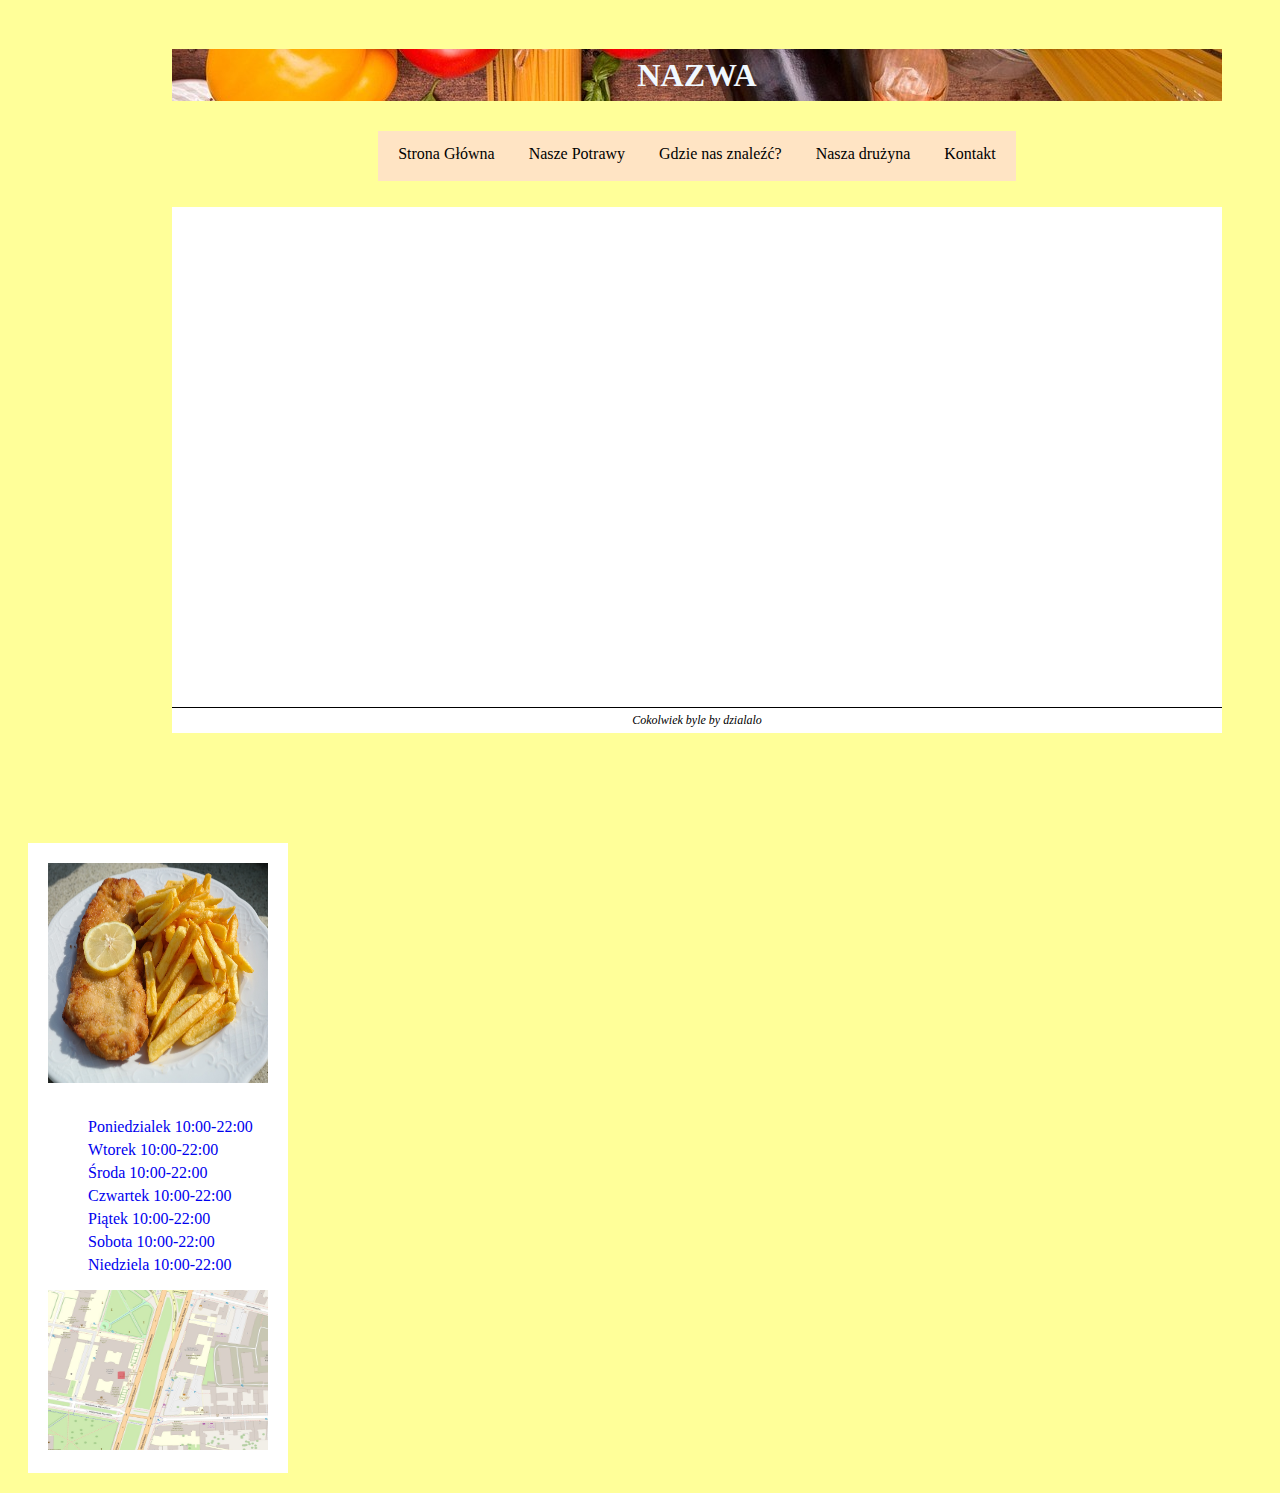
==== HTML/index.html @ a38d6999 "Organizacja" ====
<!DOCTYPE html>
<html lang="en">
<head>
    <meta charset="UTF-8">
    <title>Restauracja</title>
    <link rel="stylesheet" href="../CSS/stylemain.css">
</head>
<body> 
    <div id="box">
        <header>
            <a href="index.html">
                <h1>NAZWA</h1>
            </a>
        </header>
        <nav>
            <ul class="menu">
                <li><a href="index.html">Strona Główna</a></li>
                <li>
                    <a class="nad" href="menu.html">Nasze Potrawy</a>
                    <ul class="podlista">
                        <li><a href="alergeny.html">Alergeny</a></li>
                    </ul>
                </li>
                <li><a href="lokalizacja.html">Gdzie nas znaleźć?</a></li>
                <li><a href="zaloga.html">Nasza drużyna</a></li>
                <li><a href="kontakt.html">Kontakt</a></li>
            </ul>   
        </nav>
        <main>

        </main>
        <footer>
            Cokolwiek byle by dzialalo
        </footer>
    </div>
    <div id="godz">
        <a href="menu.html">
            <div id="photo1">
                <img src="../Obrazy/schnipo-1837703_1280.jpg" width="220" height="220">
            </div>
        </a>
        <a href="lokalizacja.html">
            <ul>
                <li>Poniedzialek 10:00-22:00</li>
                <li>Wtorek 10:00-22:00</li>
                <li>Środa 10:00-22:00</li>
                <li>Czwartek 10:00-22:00</li>
                <li>Piątek 10:00-22:00</li>
                <li>Sobota 10:00-22:00</li>
                <li>Niedziela 10:00-22:00</li>
            </ul>
        </a>
        <div id="photo1">
            <a href="lokalizacja.html">
                <img src="../Obrazy/minimap.jpg" width="220" height="160">
            </a>
        </div>
    </div>
</body>
</html>
---- CSS/stylemain.css ----
/* STYLE STRONY */

body{
    background-color: #ff9;
}
#box{    
    position: relative;
    float: right;
    margin: 20px 50px 20px 50px;
}
header{
    width: 100%;
    line-height: 200%;
    margin-bottom: 30px;
    background: url(../Obrazy/mediterranean-cuisine-2378758_1280.jpg) no-repeat right;
}
h1{
    text-align: center;
    font-family: Georgia;
    padding: 10px;
    opacity: 0,7;
    text-shadow: 1px, 1px, 2px #000;
    color: aliceblue;
}
header a{
    text-decoration: none;
}
main{
    background-color: white;
    width: 1050px;
    height: 500px;
    padding: 1px, 20px, 20px, 20px;

}
footer{
    border-top: 0.5px inset darkslategrey;
    background-color: white;
    font-family: Georgia;
    font-size: 75%;
    font-style: italic;
    text-align: center;
    padding: 5px;
}

#godz{
    background-color: white;
    position: relative;
    width: 220px;
    height: 590px;
    margin-bottom: 20px;
    margin-left: 20px;
    margin-top: 90px;
    float: left;
    padding: 20px;
}
#godz a{
    text-decoration: none;
}
ul{
    list-style-type: none;
    padding-top: 10px;
}
ul li{
    padding-top: 5px;
    font-size: 100%;
    text-align: justify;
}

/* STYLE MENU */
nav
{
    padding: 0;
    display: flex;
    justify-content: center;
    position: relative;
    margin-bottom: 26px;
}

nav ul
{
    list-style-type: none;
    background-color: bisque;
    margin: 0;
    padding: 0 10px 0 0;
    position: relative;
    height: 50px;
    display: inline-block;
    
}

.menu li
{
    display: inline-block;
    background-color: bisque;
    margin: 0;
    padding: 0;
    margin-right: 10px;
    height: 100%;
}



nav a
{
    text-decoration: none;
    color: black;
    width: 100%;
    height: 100%;
    display: block;
    text-align: center;
    line-height: 46px;
    padding: 0 10px 0 10px;
    margin: 0;
    transition: background-color 0.15s;
}

nav .menu
{
    list-style-type: none;
}

.podlista
{
    position: absolute;
    top: 100%;
    background-color: bisque;
    width: 130px;
    display: none;
    padding: 0;
}

.podlista li 
{
  width: 100%;
  height: 100%;
  width: 100%;  
}


.podlista a
{
    width: 100%;
    padding: 0;
}

.menu a:hover
{
    background-color: rgb(200, 127, 39);
    color: #fff;
}

.menu li:hover .podlista
{
    display: block;
}
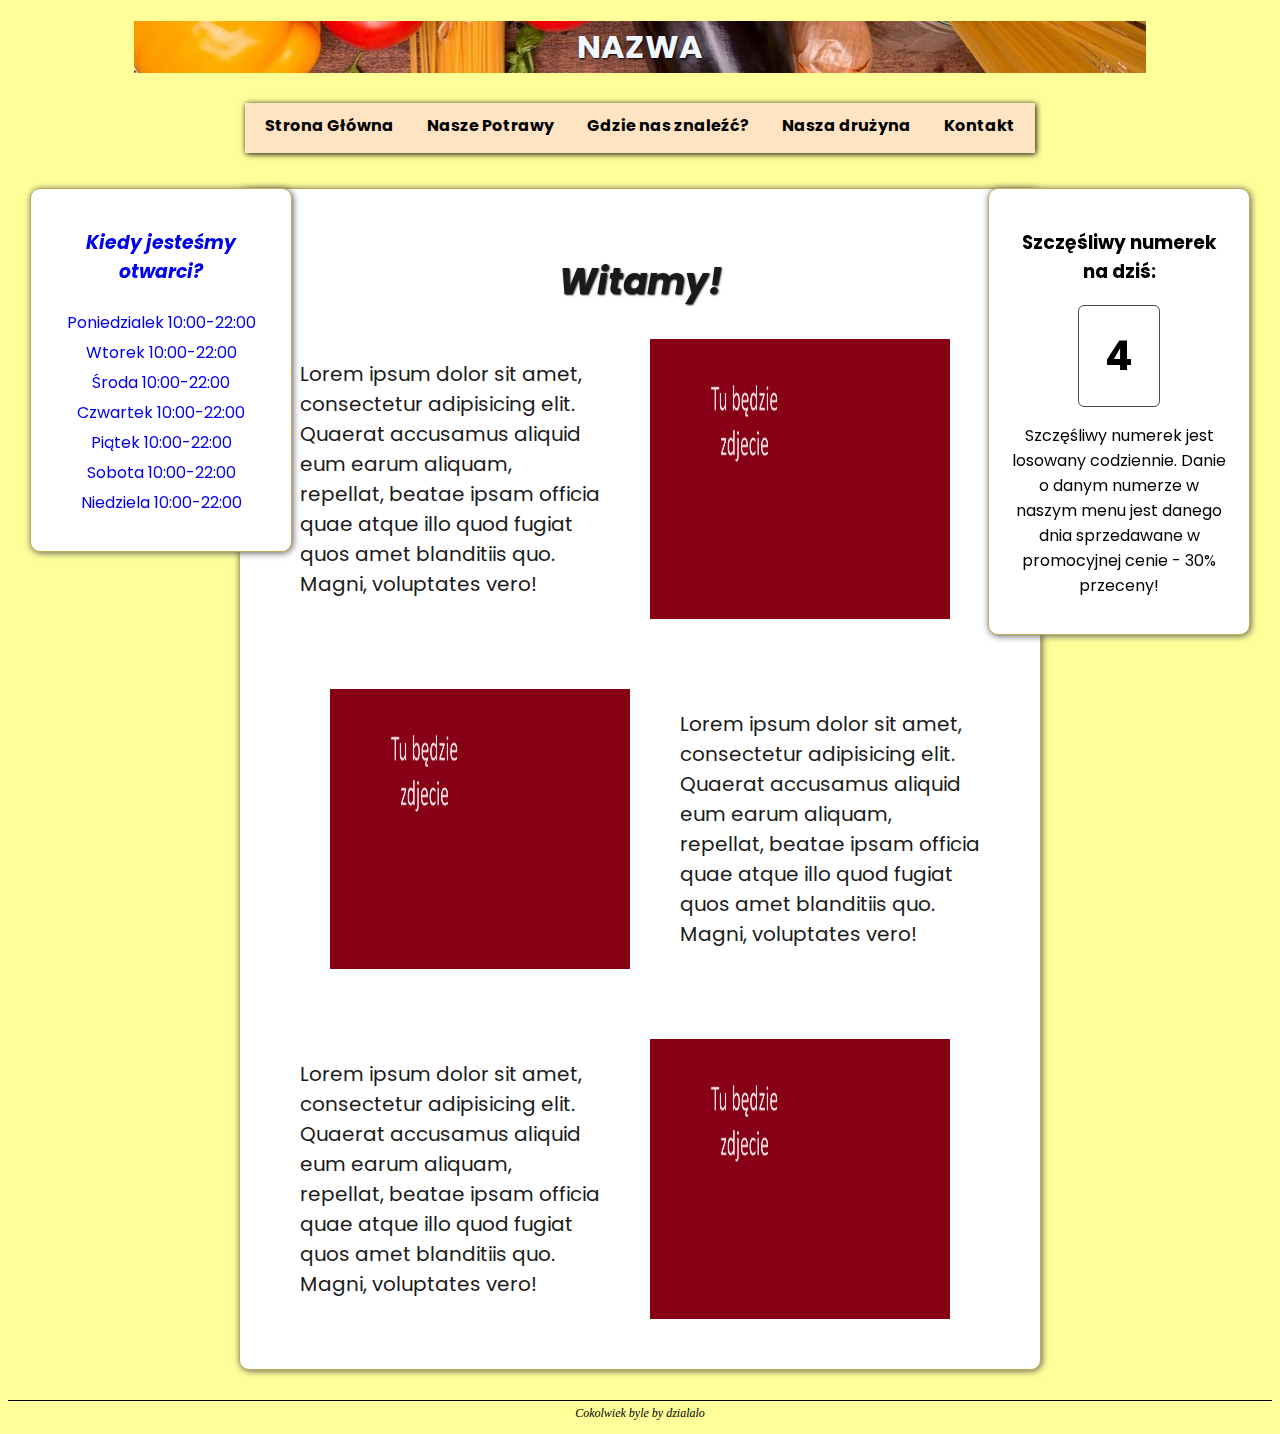
==== commit fcec6363: "Aktualizacja 17.01" ====
--- a/HTML/index.html
+++ b/HTML/index.html
@@ -1,17 +1,25 @@
 <!DOCTYPE html>
-<html lang="en">
+<html lang="pl">
 <head>
     <meta charset="UTF-8">
     <title>Restauracja</title>
-    <link rel="stylesheet" href="../CSS/stylemain.css">
+    <link rel="stylesheet" type="text/css" href="../CSS/stylemain.css">
+    <link rel="stylesheet" type="text/css" href="../CSS/stylemenu.css">
+    
+    <link rel="preconnect" href="https://fonts.googleapis.com">
+    <link rel="preconnect" href="https://fonts.gstatic.com" crossorigin>
+    <link href="https://fonts.googleapis.com/css2?family=Poppins:ital,wght@0,400;0,500;0,600;0,800;1,600;1,800&display=swap" rel="stylesheet">
+    
 </head>
+
 <body> 
-    <div id="box">
+    
         <header>
             <a href="index.html">
                 <h1>NAZWA</h1>
             </a>
         </header>
+
         <nav>
             <ul class="menu">
                 <li><a href="index.html">Strona Główna</a></li>
@@ -26,35 +34,76 @@
                 <li><a href="kontakt.html">Kontakt</a></li>
             </ul>   
         </nav>
-        <main>
 
-        </main>
-        <footer>
-            Cokolwiek byle by dzialalo
-        </footer>
-    </div>
-    <div id="godz">
-        <a href="menu.html">
-            <div id="photo1">
-                <img src="../Obrazy/schnipo-1837703_1280.jpg" width="220" height="220">
+        <div id="box">
+            <div id="godz">
+                <!--<a href="menu.html">
+                    <div id="photo1">
+                        <img src="../Obrazy/schnipo-1837703_1280.jpg" width="220" height="220">
+                    </div> -->
+                    <!-- to zakomentowalem, bo jakos mi nie pasuje w tym miejscu, proponuje zrobic osobnego diva-->
+                </a>
+                <a href="lokalizacja.html">
+                    
+                    <h3>Kiedy jesteśmy otwarci?</h3>
+                    <ul>
+                        <li>Poniedzialek 10:00-22:00</li>
+                        <li>Wtorek 10:00-22:00</li>
+                        <li>Środa 10:00-22:00</li>
+                        <li>Czwartek 10:00-22:00</li>
+                        <li>Piątek 10:00-22:00</li>
+                        <li>Sobota 10:00-22:00</li>
+                        <li>Niedziela 10:00-22:00</li>
+                    </ul>
+                </a>
+                
+                <!--<div id="photo1">
+                    <a href="lokalizacja.html">
+                        <img src="../Obrazy/minimap.jpg" width="220" height="160">
+                    </a>
+                </div> -->
             </div>
-        </a>
-        <a href="lokalizacja.html">
-            <ul>
-                <li>Poniedzialek 10:00-22:00</li>
-                <li>Wtorek 10:00-22:00</li>
-                <li>Środa 10:00-22:00</li>
-                <li>Czwartek 10:00-22:00</li>
-                <li>Piątek 10:00-22:00</li>
-                <li>Sobota 10:00-22:00</li>
-                <li>Niedziela 10:00-22:00</li>
-            </ul>
-        </a>
-        <div id="photo1">
-            <a href="lokalizacja.html">
-                <img src="../Obrazy/minimap.jpg" width="220" height="160">
-            </a>
+
+        
+            <main>
+
+                <h1>Witamy!</h1>
+
+                <div class="content">
+
+                    <p>Lorem ipsum dolor sit amet, consectetur adipisicing elit. Quaerat accusamus aliquid eum earum aliquam, repellat, beatae ipsam officia quae atque illo quod fugiat quos amet blanditiis quo. Magni, voluptates vero!</p>
+
+                    <img class="photomain" src="../Obrazy/WiP.jpg">
+                </div>
+                <div class="content">
+
+
+                    <img class="photomain" src="../Obrazy/WiP.jpg">
+                    <p>Lorem ipsum dolor sit amet, consectetur adipisicing elit. Quaerat accusamus aliquid eum earum aliquam, repellat, beatae ipsam officia quae atque illo quod fugiat quos amet blanditiis quo. Magni, voluptates vero!</p>
+
+                    
+                </div>
+                <div class="content">
+                    <p>Lorem ipsum dolor sit amet, consectetur adipisicing elit. Quaerat accusamus aliquid eum earum aliquam, repellat, beatae ipsam officia quae atque illo quod fugiat quos amet blanditiis quo. Magni, voluptates vero!</p>
+
+                    <img class="photomain" src="../Obrazy/WiP.jpg">
+                </div>
+
+            </main> 
+        
+            <div id="lucky">
+                <h3>Szczęśliwy numerek na dziś:</h3>
+                <div id="number">
+                    <p id="l_content">4</p>
+                    
+                </div>
+                <p id="info">Szczęśliwy numerek jest losowany codziennie. Danie o danym numerze w naszym menu jest danego dnia sprzedawane w promocyjnej cenie - 30% przeceny!</p>
+            </div>
         </div>
-    </div>
+        
+
+    <footer>
+        Cokolwiek byle by dzialalo
+    </footer>
 </body>
 </html>--- a/CSS/stylemain.css
+++ b/CSS/stylemain.css
@@ -2,157 +2,219 @@
 
 body{
     background-color: #ff9;
-}
-#box{    
-    position: relative;
-    float: right;
-    margin: 20px 50px 20px 50px;
-}
-header{
-    width: 100%;
+    font-family: "Poppins", sans-serif;
+}
+
+#box
+{
+    display: flex;
+    justify-content: space-evenly;
+
+    margin-bottom: 30px;
+}
+
+header
+{
+    width: 80%;;
     line-height: 200%;
     margin-bottom: 30px;
     background: url(../Obrazy/mediterranean-cuisine-2378758_1280.jpg) no-repeat right;
+    margin-left: auto;
+    margin-right: auto;
 }
 h1{
     text-align: center;
-    font-family: Georgia;
     padding: 10px;
     opacity: 0,7;
-    text-shadow: 1px, 1px, 2px #000;
+    text-shadow: 1px 1px 2px #000;
     color: aliceblue;
 }
 header a{
     text-decoration: none;
 }
-main{
+
+#godz
+{
     background-color: white;
-    width: 1050px;
-    height: 500px;
-    padding: 1px, 20px, 20px, 20px;
-
-}
-footer{
-    border-top: 0.5px inset darkslategrey;
-    background-color: white;
-    font-family: Georgia;
-    font-size: 75%;
-    font-style: italic;
-    text-align: center;
-    padding: 5px;
-}
-
-#godz{
-    background-color: white;
-    position: relative;
     width: 220px;
-    height: 590px;
-    margin-bottom: 20px;
-    margin-left: 20px;
-    margin-top: 90px;
-    float: left;
     padding: 20px;
-}
-#godz a{
+    position: fixed;
+    left: 30px;
+    
+    border-radius: 10px;
+    border: 1px solid rgb(196, 171, 79);
+    box-shadow: 1px 1px 7px rgb(93, 91, 91);
+}
+
+#godz h3
+{
+    text-align: center;
+    font-style: italic;
+}
+
+#godz a
+{
     text-decoration: none;
 }
-ul{
+#godz ul
+{
     list-style-type: none;
-    padding-top: 10px;
-}
+    padding: 0;
+    margin-left: 0;
+    
+}
+
 ul li{
     padding-top: 5px;
     font-size: 100%;
-    text-align: justify;
-}
-
-/* STYLE MENU */
-nav
-{
-    padding: 0;
+    
+    text-align: center;
+}
+
+main
+{
+    background-color: white;
+    width: 800px;
+    font-family: "Poppins", sans-serif;
+    display: inline-block;
+    margin-left: auto;
+    margin-right: auto;
+    border-radius: 10px;
+    border: 1px solid rgb(196, 171, 79);
+    box-shadow: 1px 1px 7px rgb(93, 91, 91);
+}
+
+main .photomain 
+{
+    display: inline-block;
+    width: 300px;
+    margin-left: 40px;
+    margin-right: 40px;
+}
+
+main .content
+{
+    padding: 20px 20px;
+    
     display: flex;
     justify-content: center;
+
+    margin-top: 30px;
+    margin-bottom: 30px;
+}
+
+main h1
+{
+    color: rgb(27, 26, 26);
+    font-weight: bold;
+    font-size: 36px;
+    font-style: italic;
+    margin-bottom: 20px;
     position: relative;
-    margin-bottom: 26px;
-}
-
-nav ul
-{
-    list-style-type: none;
-    background-color: bisque;
-    margin: 0;
-    padding: 0 10px 0 0;
-    position: relative;
-    height: 50px;
+    top: 30px;
+}
+
+main p
+{
     display: inline-block;
-    
-}
-
-.menu li
-{
-    display: inline-block;
-    background-color: bisque;
-    margin: 0;
-    padding: 0;
+    max-width: 300px;
+    color: rgb(27, 26, 26);
+    margin-left: 10px;
     margin-right: 10px;
-    height: 100%;
-}
-
-
-
-nav a
-{
-    text-decoration: none;
-    color: black;
-    width: 100%;
-    height: 100%;
-    display: block;
-    text-align: center;
-    line-height: 46px;
-    padding: 0 10px 0 10px;
-    margin: 0;
-    transition: background-color 0.15s;
-}
-
-nav .menu
-{
-    list-style-type: none;
-}
-
-.podlista
-{
-    position: absolute;
-    top: 100%;
-    background-color: bisque;
-    width: 130px;
-    display: none;
-    padding: 0;
-}
-
-.podlista li 
-{
-  width: 100%;
-  height: 100%;
-  width: 100%;  
-}
-
-
-.podlista a
-{
-    width: 100%;
-    padding: 0;
-}
-
-.menu a:hover
-{
-    background-color: rgb(200, 127, 39);
-    color: #fff;
-}
-
-.menu li:hover .podlista
-{
-    display: block;
-}
-
-
-
+    font-size: 20px;
+
+}
+
+
+#lucky
+{
+    background-color: white;
+    width: 220px;
+    min-height: 300px;
+    padding: 20px;
+    margin-top: 0;
+   /* margin-left: 30px;*/
+    right: 30px;
+    text-align: center;
+    border-radius: 10px;
+    border: 1px solid rgb(196, 171, 79);
+    box-shadow: 1px 1px 7px rgb(93, 91, 91);
+    position: fixed;
+    
+}
+
+#number
+{
+    height: 100px;
+    width: 80px;
+    border: 1px solid rgb(75, 74, 74);
+    border-radius: 6px;
+    margin-left: auto;
+    margin-right: auto;
+    display: flex;
+    align-items: center;
+    justify-content: center;
+}
+
+#l_content 
+{
+    font-weight: bold;
+    font-size: 40px;
+    margin-top: 0;
+    margin-bottom: 0;
+    
+}
+
+footer{
+    border-top: 0.5px inset darkslategrey;
+    margin-top: 0;
+    font-family: Georgia;
+    font-size: 75%;
+    font-style: italic;
+    text-align: center;
+    padding: 5px;
+}
+
+
+
+
+
+
+/*FONTS*/
+/*
+.poppins-regular {
+    font-family: "Poppins", sans-serif;
+    font-weight: 400;
+    font-style: normal;
+  }
+  
+  .poppins-medium {
+    font-family: "Poppins", sans-serif;
+    font-weight: 500;
+    font-style: normal;
+  }
+  
+  .poppins-semibold {
+    font-family: "Poppins", sans-serif;
+    font-weight: 600;
+    font-style: normal;
+  }
+  
+  .poppins-semibold-italic {
+    font-family: "Poppins", sans-serif;
+    font-weight: 600;
+    font-style: italic;
+  }
+  
+  .poppins-extrabold-italic {
+    font-family: "Poppins", sans-serif;
+    font-weight: 800;
+    font-style: italic;
+  }
+  
+  .poppins-extrabold {
+    font-family: "Poppins", sans-serif;
+    font-weight: 800;
+    font-style: normal;
+  }
+*/--- a/CSS/stylemenu.css
+++ b/CSS/stylemenu.css
@@ -0,0 +1,90 @@
+nav
+{
+    padding: 0;
+    display: flex;
+    justify-content: center;
+    position: relative;
+    margin-bottom: 35px;
+    font-weight: bold;
+    font-family: "Poppins", sans-serif;
+}
+
+nav ul
+{
+    list-style-type: none;
+    background-color: bisque;
+    margin: 0;
+    padding: 0 10px 0 0;
+    position: relative;
+    height: 50px;
+    display: inline-block;
+    box-shadow: 1px 1px 6px;
+}
+
+.menu li
+{
+    display: inline-block;
+    background-color: bisque;
+    margin: 0;
+    padding: 0;
+    margin-right: 10px;
+    height: 100%;
+}
+
+
+
+nav a
+{
+    text-decoration: none;
+    color: black;
+    width: 100%;
+    height: 100%;
+    display: block;
+    text-align: center;
+    line-height: 46px;
+    padding: 0 10px 0 10px;
+    margin: 0;
+    transition: background-color 0.15s;
+}
+
+nav .menu
+{
+    list-style-type: none;
+}
+
+.podlista
+{
+    position: absolute;
+    top: 100%;
+    background-color: bisque;
+    width: 130px;
+    display: none;
+    padding: 0;
+}
+
+.podlista li 
+{
+  width: 100%;
+  height: 100%;
+  width: 100%; 
+   
+}
+
+
+.podlista a
+{
+    width: 100%;
+    padding: 0;
+    
+}
+
+.menu a:hover
+{
+    background-color: rgb(200, 127, 39);
+    color: #fff;
+}
+
+.menu li:hover .podlista
+{
+    display: block;
+}
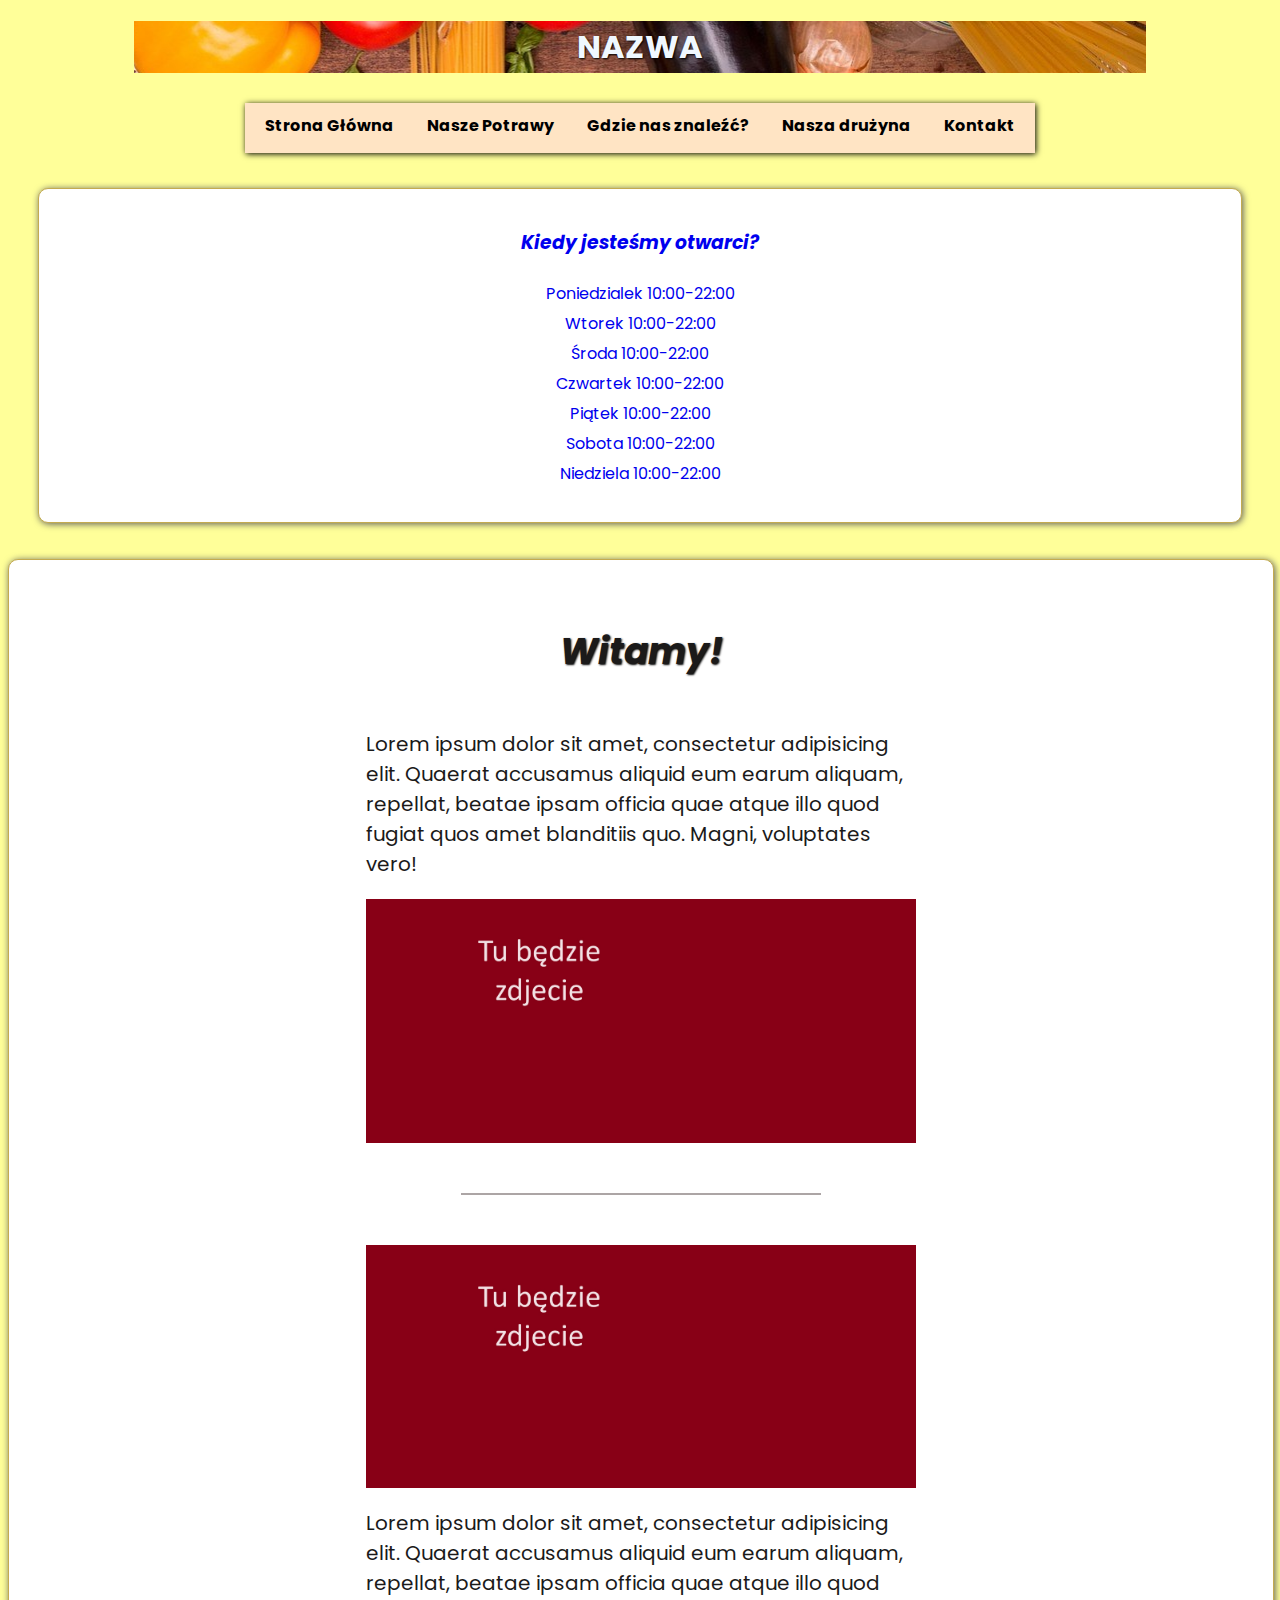
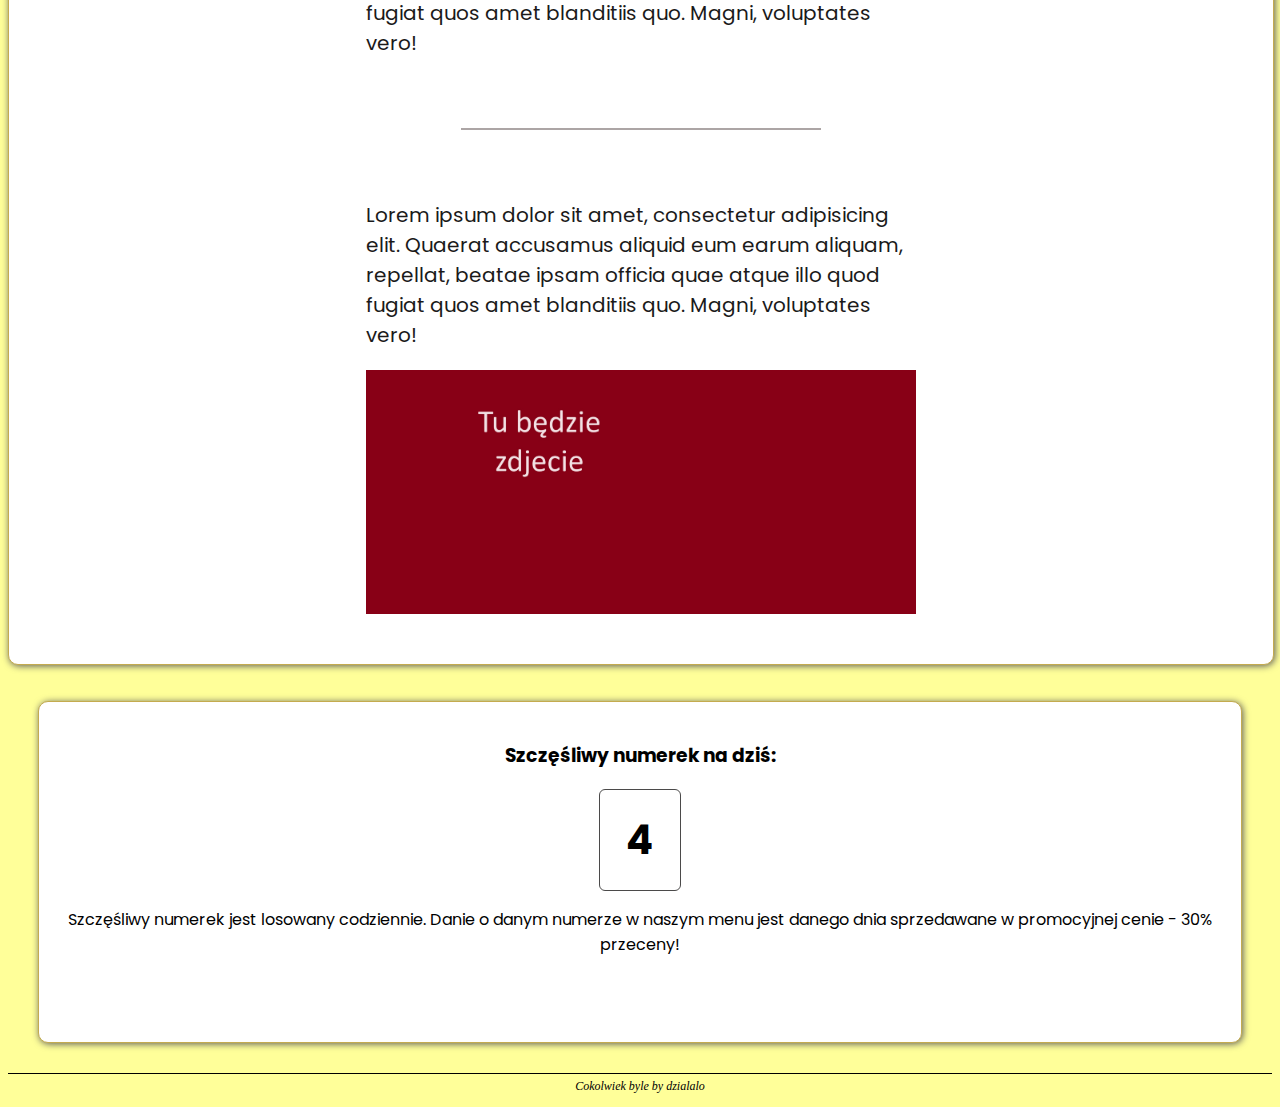
==== commit 24757b3a: "Update index.html" ====
--- a/HTML/index.html
+++ b/HTML/index.html
@@ -3,9 +3,12 @@
 <head>
     <meta charset="UTF-8">
     <title>Restauracja</title>
+
+    
     <link rel="stylesheet" type="text/css" href="../CSS/stylemain.css">
     <link rel="stylesheet" type="text/css" href="../CSS/stylemenu.css">
-    
+    <link rel="stylesheet" type ="text/css" href="../CSS/media_q.css">
+
     <link rel="preconnect" href="https://fonts.googleapis.com">
     <link rel="preconnect" href="https://fonts.gstatic.com" crossorigin>
     <link href="https://fonts.googleapis.com/css2?family=Poppins:ital,wght@0,400;0,500;0,600;0,800;1,600;1,800&display=swap" rel="stylesheet">
@@ -75,14 +78,19 @@
 
                     <img class="photomain" src="../Obrazy/WiP.jpg">
                 </div>
+
+                <div class="line"></div>
+
                 <div class="content">
 
 
                     <img class="photomain" src="../Obrazy/WiP.jpg">
                     <p>Lorem ipsum dolor sit amet, consectetur adipisicing elit. Quaerat accusamus aliquid eum earum aliquam, repellat, beatae ipsam officia quae atque illo quod fugiat quos amet blanditiis quo. Magni, voluptates vero!</p>
 
-                    
                 </div>
+
+                <div class="line"></div>
+                
                 <div class="content">
                     <p>Lorem ipsum dolor sit amet, consectetur adipisicing elit. Quaerat accusamus aliquid eum earum aliquam, repellat, beatae ipsam officia quae atque illo quod fugiat quos amet blanditiis quo. Magni, voluptates vero!</p>
 
--- a/CSS/stylemain.css
+++ b/CSS/stylemain.css
@@ -3,6 +3,16 @@
 body{
     background-color: #ff9;
     font-family: "Poppins", sans-serif;
+}
+
+.line 
+{
+    display: none;
+    margin-left: auto;
+    margin-right: auto;
+    width: 360px;
+    height: 2px;
+    background-color:rgb(172, 165, 165);
 }
 
 #box
@@ -64,7 +74,7 @@
     
 }
 
-ul li{
+ul li {
     padding-top: 5px;
     font-size: 100%;
     
@@ -172,49 +182,81 @@
     font-size: 75%;
     font-style: italic;
     text-align: center;
+
+    /*ten komentarz tylko dla nauki gita xdd*/
     padding: 5px;
 }
 
 
 
-
-
-
-/*FONTS*/
-/*
-.poppins-regular {
-    font-family: "Poppins", sans-serif;
-    font-weight: 400;
-    font-style: normal;
-  }
-  
-  .poppins-medium {
-    font-family: "Poppins", sans-serif;
-    font-weight: 500;
-    font-style: normal;
-  }
-  
-  .poppins-semibold {
-    font-family: "Poppins", sans-serif;
-    font-weight: 600;
-    font-style: normal;
-  }
-  
-  .poppins-semibold-italic {
-    font-family: "Poppins", sans-serif;
-    font-weight: 600;
-    font-style: italic;
-  }
-  
-  .poppins-extrabold-italic {
-    font-family: "Poppins", sans-serif;
-    font-weight: 800;
-    font-style: italic;
-  }
-  
-  .poppins-extrabold {
-    font-family: "Poppins", sans-serif;
-    font-weight: 800;
-    font-style: normal;
-  }
-*/+/*==================================*/
+/* ZAPYTANIA MEDIALNE */
+/*==================================*/
+
+@media (max-width: 1400px) /*boczne paski i main*/
+{
+
+    #box
+    {
+        flex-direction: column;
+        justify-content: center;
+        align-content: center;
+        margin-left: auto;
+        margin-right: auto;
+
+    }
+    main 
+    {
+        display: block;
+        margin-left: auto;
+        margin-right: auto;
+        width: 100%;
+        margin-bottom: 36px;
+    }
+
+    main .content p, main .content .photomain
+    {
+        display: block;
+        margin-left: auto;
+        margin-right: auto;
+        max-width: 550px;
+        width: 550px;
+    }
+
+    
+    main .content
+    {
+      display: block;  
+    }
+
+
+    main .content p, main .content .photomain
+    {
+        display: block;
+    }
+
+    #godz
+    {
+        position: static;
+        display: block;
+        width: 92%;
+        margin-bottom: 36px;
+        margin-left: auto;
+        margin-right: auto;
+    }
+
+    #lucky
+    {
+        display: block;
+        position: static;
+        width: 92%;
+        margin-left: auto;
+        margin-right: auto;
+    }
+
+    .line
+    {
+        display: block;
+    }
+
+}
--- a/CSS/stylemenu.css
+++ b/CSS/stylemenu.css
@@ -29,6 +29,7 @@
     padding: 0;
     margin-right: 10px;
     height: 100%;
+    
 }
 
 
@@ -88,3 +89,80 @@
 {
     display: block;
 }
+
+
+/*==================================*/
+/* ZAPYTANIE MEDIALNE */
+/*==================================*/
+
+@media (max-width: 859px) /*zmiana menu poziomego na pionowe*/
+{
+    nav
+    {
+        display: block;
+        position: static;
+        margin-left: auto;
+        margin-right: auto;
+    }
+
+    nav .menu
+    {
+        display: block;
+        position: static;
+        margin-left: auto;
+        margin-right: auto;
+        padding: 0;
+    }
+
+    nav ul 
+    {
+        display: block;
+        position: static;
+        height: auto;
+        width: 400px;
+        padding: 0;
+    }
+
+    nav a 
+    {
+        display: block;
+        position: static;
+        padding: 0;
+    }
+
+    .menu li {
+        display: block;
+        position: static;
+        margin: 0;
+    }
+
+    .podlista 
+    {
+        width: 100%;
+        height: auto;
+        position: static;
+        display: none;
+        box-shadow: none;
+        
+    }
+
+    .menu li:hover .podlista
+    {
+        display: block;
+       
+    }
+
+    .podlista li 
+    {
+        width: 100%;
+        padding: 0;
+    }
+
+    .podlista a
+    {
+        display: block;
+        width: 100%;
+        height: auto;
+        background-color:rgb(246, 236, 224);
+    }
+}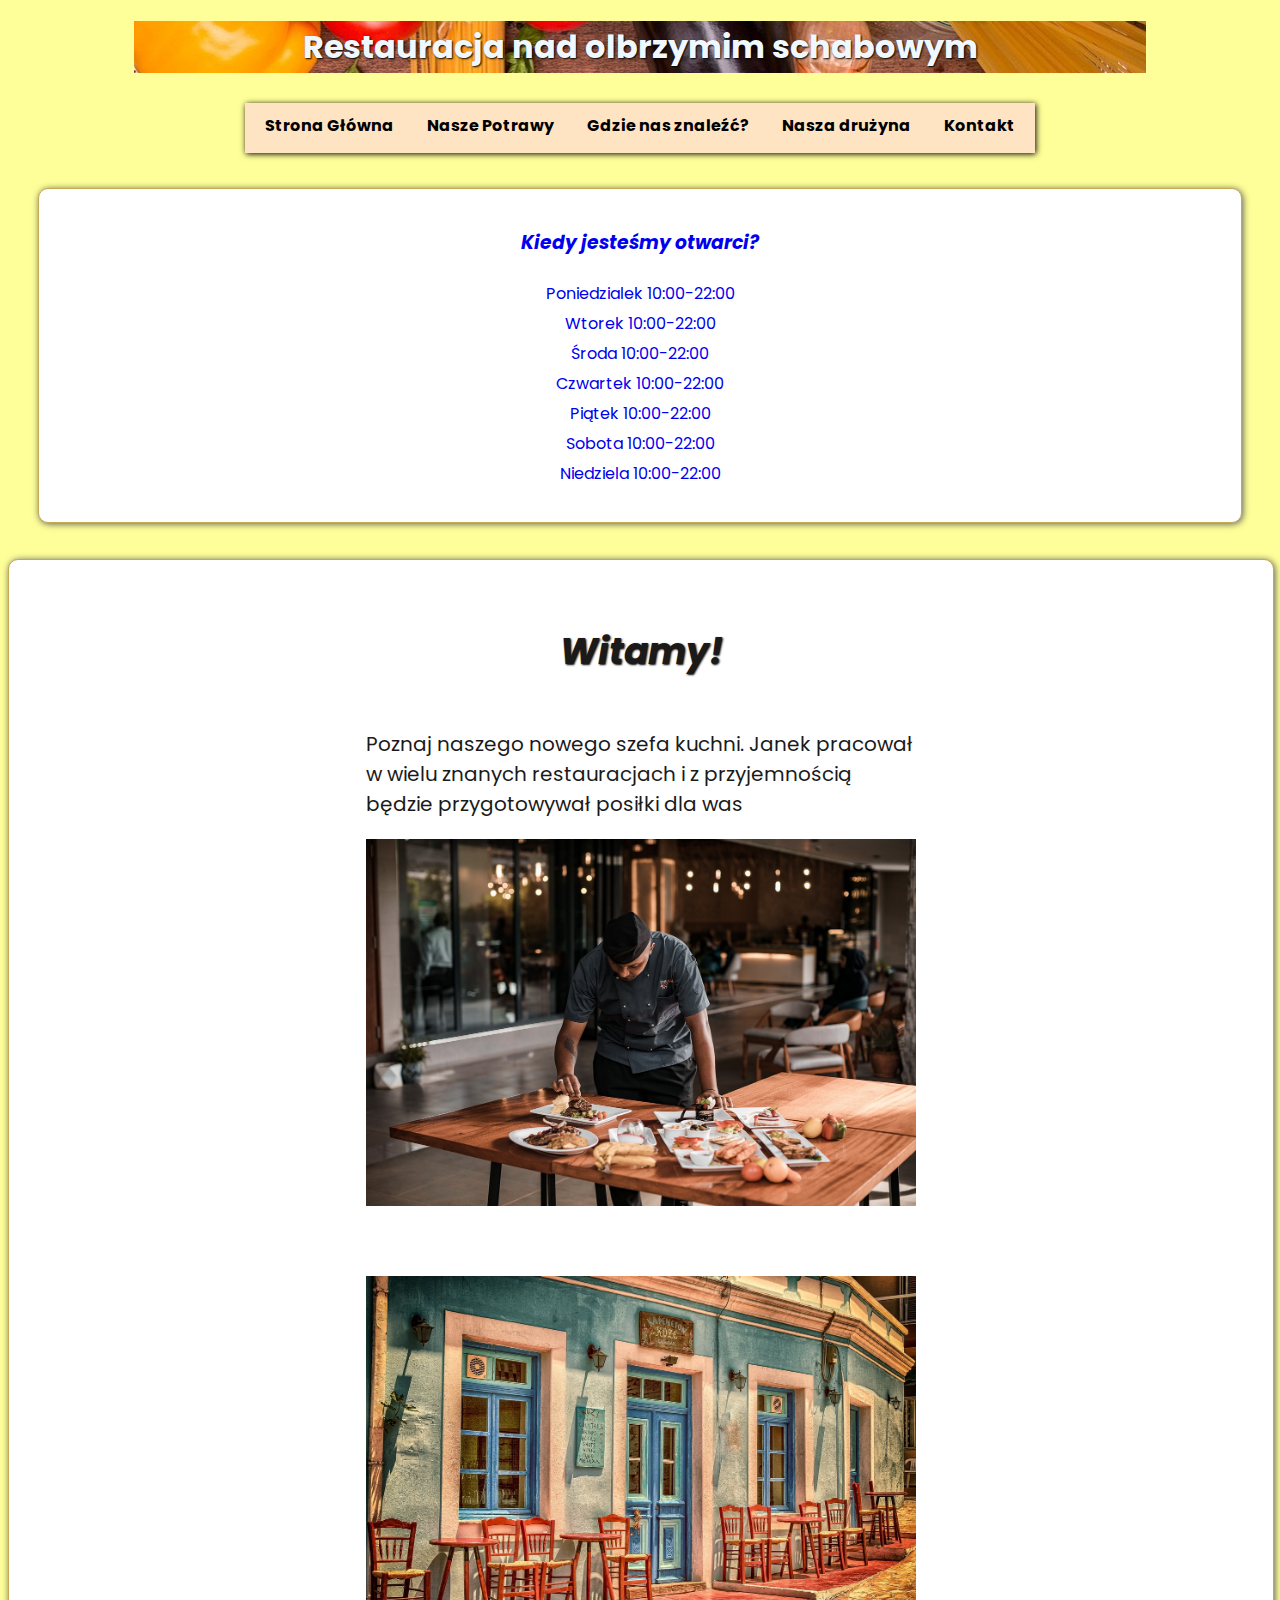
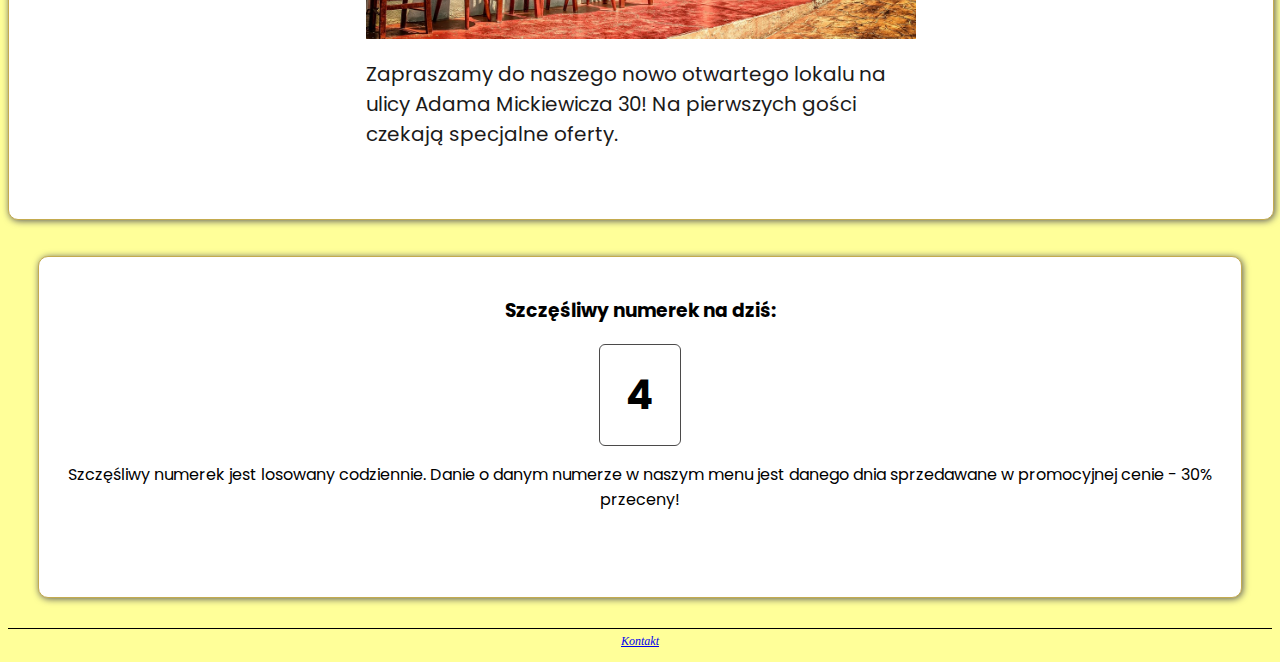
==== commit bb866bca: "Wypełnienie danymi" ====
--- a/HTML/index.html
+++ b/HTML/index.html
@@ -3,12 +3,9 @@
 <head>
     <meta charset="UTF-8">
     <title>Restauracja</title>
-
-    
     <link rel="stylesheet" type="text/css" href="../CSS/stylemain.css">
     <link rel="stylesheet" type="text/css" href="../CSS/stylemenu.css">
-    <link rel="stylesheet" type ="text/css" href="../CSS/media_q.css">
-
+    
     <link rel="preconnect" href="https://fonts.googleapis.com">
     <link rel="preconnect" href="https://fonts.gstatic.com" crossorigin>
     <link href="https://fonts.googleapis.com/css2?family=Poppins:ital,wght@0,400;0,500;0,600;0,800;1,600;1,800&display=swap" rel="stylesheet">
@@ -19,7 +16,7 @@
     
         <header>
             <a href="index.html">
-                <h1>NAZWA</h1>
+                <h1>Restauracja nad olbrzymim schabowym</h1>
             </a>
         </header>
 
@@ -73,28 +70,15 @@
                 <h1>Witamy!</h1>
 
                 <div class="content">
-
-                    <p>Lorem ipsum dolor sit amet, consectetur adipisicing elit. Quaerat accusamus aliquid eum earum aliquam, repellat, beatae ipsam officia quae atque illo quod fugiat quos amet blanditiis quo. Magni, voluptates vero!</p>
-
-                    <img class="photomain" src="../Obrazy/WiP.jpg">
+                    <p>Poznaj naszego nowego szefa kuchni. Janek pracował w wielu znanych restauracjach i z przyjemnością będzie przygotowywał posiłki dla was</p>
+                    <img class="photomain" src="../Obrazy/chef-5993951_1280.jpg">
                 </div>
-
-                <div class="line"></div>
-
                 <div class="content">
 
 
-                    <img class="photomain" src="../Obrazy/WiP.jpg">
-                    <p>Lorem ipsum dolor sit amet, consectetur adipisicing elit. Quaerat accusamus aliquid eum earum aliquam, repellat, beatae ipsam officia quae atque illo quod fugiat quos amet blanditiis quo. Magni, voluptates vero!</p>
-
-                </div>
-
-                <div class="line"></div>
-                
-                <div class="content">
-                    <p>Lorem ipsum dolor sit amet, consectetur adipisicing elit. Quaerat accusamus aliquid eum earum aliquam, repellat, beatae ipsam officia quae atque illo quod fugiat quos amet blanditiis quo. Magni, voluptates vero!</p>
-
-                    <img class="photomain" src="../Obrazy/WiP.jpg">
+                    <img class="photomain" src="../Obrazy/cafe-3537801_1280.jpg">
+                    <p>Zapraszamy do naszego nowo otwartego lokalu na ulicy Adama Mickiewicza 30! Na pierwszych gości czekają specjalne oferty.</p>
+                    
                 </div>
 
             </main> 
@@ -111,7 +95,7 @@
         
 
     <footer>
-        Cokolwiek byle by dzialalo
+        <a href="kontakt.html">Kontakt</a>
     </footer>
 </body>
 </html>--- a/CSS/stylemain.css
+++ b/CSS/stylemain.css
@@ -93,7 +93,11 @@
     border: 1px solid rgb(196, 171, 79);
     box-shadow: 1px 1px 7px rgb(93, 91, 91);
 }
-
+#mapa{
+    margin: 20px;
+    width: auto;
+    height: auto;
+}
 main .photomain 
 {
     display: inline-block;
@@ -101,7 +105,9 @@
     margin-left: 40px;
     margin-right: 40px;
 }
-
+main h3{
+    text-align: center;
+}
 main .content
 {
     padding: 20px 20px;
@@ -127,7 +133,6 @@
 main p
 {
     display: inline-block;
-    max-width: 300px;
     color: rgb(27, 26, 26);
     margin-left: 10px;
     margin-right: 10px;
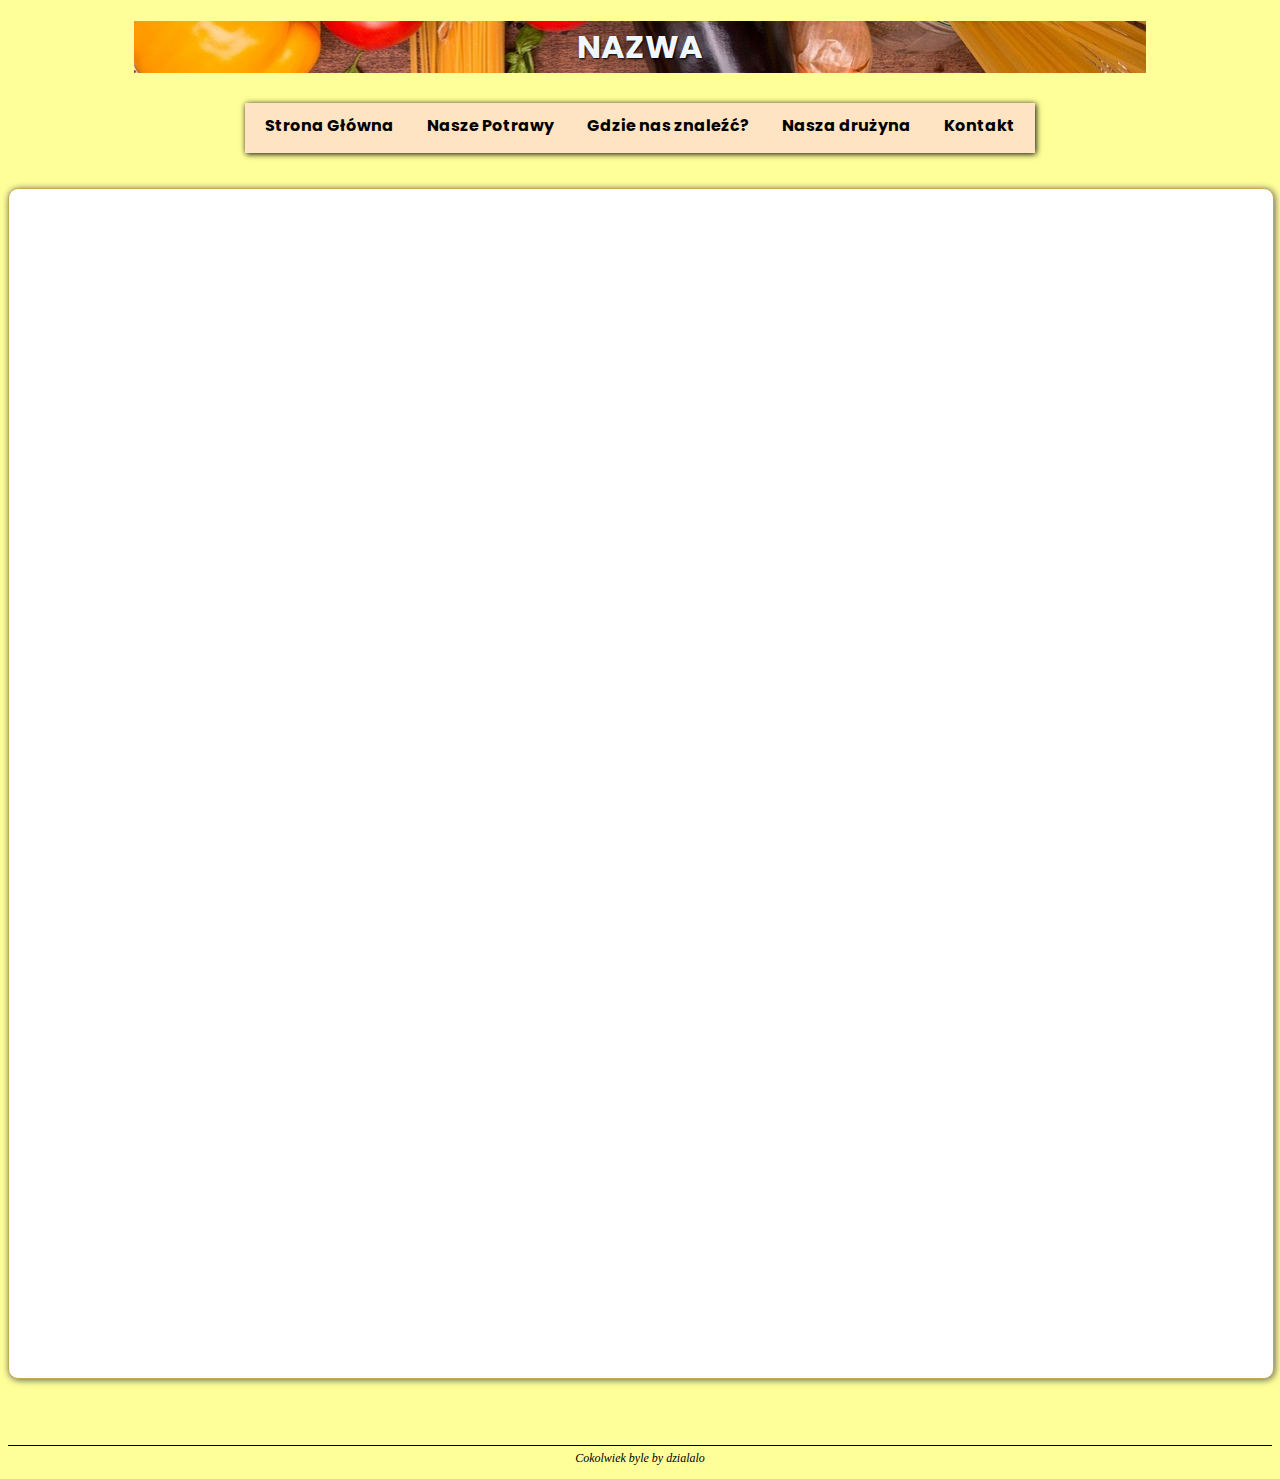
==== commit 04cea3aa: "Piękno" ====
--- a/HTML/index.html
+++ b/HTML/index.html
@@ -3,12 +3,20 @@
 <head>
     <meta charset="UTF-8">
     <title>Restauracja</title>
+
+    
     <link rel="stylesheet" type="text/css" href="../CSS/stylemain.css">
     <link rel="stylesheet" type="text/css" href="../CSS/stylemenu.css">
-    
+   
     <link rel="preconnect" href="https://fonts.googleapis.com">
     <link rel="preconnect" href="https://fonts.gstatic.com" crossorigin>
     <link href="https://fonts.googleapis.com/css2?family=Poppins:ital,wght@0,400;0,500;0,600;0,800;1,600;1,800&display=swap" rel="stylesheet">
+
+    <script src="../JS/jquery-3.7.1.js"></script>
+    <script src="../JS/animations.js"></script>
+    
+    <script src="../JS/losowanie.js"></script>
+
     
 </head>
 
@@ -16,7 +24,7 @@
     
         <header>
             <a href="index.html">
-                <h1>Restauracja nad olbrzymim schabowym</h1>
+                <h1>NAZWA</h1>
             </a>
         </header>
 
@@ -70,21 +78,34 @@
                 <h1>Witamy!</h1>
 
                 <div class="content">
-                    <p>Poznaj naszego nowego szefa kuchni. Janek pracował w wielu znanych restauracjach i z przyjemnością będzie przygotowywał posiłki dla was</p>
-                    <img class="photomain" src="../Obrazy/chef-5993951_1280.jpg">
+
+                    <p>Lorem ipsum dolor sit amet, consectetur adipisicing elit. Quaerat accusamus aliquid eum earum aliquam, repellat, beatae ipsam officia quae atque illo quod fugiat quos amet blanditiis quo. Magni, voluptates vero!</p>
+
+                    <img class="photomain" src="../Obrazy/WiP.jpg">
                 </div>
+
+                <div class="line"></div>
+
                 <div class="content">
 
 
-                    <img class="photomain" src="../Obrazy/cafe-3537801_1280.jpg">
-                    <p>Zapraszamy do naszego nowo otwartego lokalu na ulicy Adama Mickiewicza 30! Na pierwszych gości czekają specjalne oferty.</p>
-                    
+                    <img class="photomain" src="../Obrazy/WiP.jpg">
+                    <p>Lorem ipsum dolor sit amet, consectetur adipisicing elit. Quaerat accusamus aliquid eum earum aliquam, repellat, beatae ipsam officia quae atque illo quod fugiat quos amet blanditiis quo. Magni, voluptates vero!</p>
+
+                </div>
+
+                <div class="line"></div>
+                
+                <div class="content">
+                    <p>Lorem ipsum dolor sit amet, consectetur adipisicing elit. Quaerat accusamus aliquid eum earum aliquam, repellat, beatae ipsam officia quae atque illo quod fugiat quos amet blanditiis quo. Magni, voluptates vero!</p>
+
+                    <img class="photomain" src="../Obrazy/WiP.jpg">
                 </div>
 
             </main> 
         
             <div id="lucky">
-                <h3>Szczęśliwy numerek na dziś:</h3>
+                <h3>Szczęśliwy numerek na  </h3>
                 <div id="number">
                     <p id="l_content">4</p>
                     
@@ -92,10 +113,12 @@
                 <p id="info">Szczęśliwy numerek jest losowany codziennie. Danie o danym numerze w naszym menu jest danego dnia sprzedawane w promocyjnej cenie - 30% przeceny!</p>
             </div>
         </div>
+
+        <script src="../JS/CurrDate.js"></script>
         
 
     <footer>
-        <a href="kontakt.html">Kontakt</a>
+        Cokolwiek byle by dzialalo
     </footer>
 </body>
 </html>--- a/CSS/stylemain.css
+++ b/CSS/stylemain.css
@@ -85,6 +85,7 @@
 {
     background-color: white;
     width: 800px;
+    height: 1188.1px;
     font-family: "Poppins", sans-serif;
     display: inline-block;
     margin-left: auto;
@@ -93,11 +94,7 @@
     border: 1px solid rgb(196, 171, 79);
     box-shadow: 1px 1px 7px rgb(93, 91, 91);
 }
-#mapa{
-    margin: 20px;
-    width: auto;
-    height: auto;
-}
+
 main .photomain 
 {
     display: inline-block;
@@ -105,9 +102,7 @@
     margin-left: 40px;
     margin-right: 40px;
 }
-main h3{
-    text-align: center;
-}
+
 main .content
 {
     padding: 20px 20px;
@@ -125,14 +120,16 @@
     font-weight: bold;
     font-size: 36px;
     font-style: italic;
-    margin-bottom: 20px;
+    margin-bottom: 40px;
     position: relative;
     top: 30px;
+    
 }
 
 main p
 {
     display: inline-block;
+    max-width: 300px;
     color: rgb(27, 26, 26);
     margin-left: 10px;
     margin-right: 10px;
@@ -155,7 +152,6 @@
     border: 1px solid rgb(196, 171, 79);
     box-shadow: 1px 1px 7px rgb(93, 91, 91);
     position: fixed;
-    
 }
 
 #number
--- a/CSS/stylemenu.css
+++ b/CSS/stylemenu.css
@@ -85,6 +85,7 @@
     color: #fff;
 }
 
+
 .menu li:hover .podlista
 {
     display: block;
@@ -146,11 +147,11 @@
         
     }
 
-    .menu li:hover .podlista
+    /*.menu li:hover .podlista
     {
         display: block;
        
-    }
+    }*/
 
     .podlista li 
     {
@@ -160,7 +161,7 @@
 
     .podlista a
     {
-        display: block;
+        /*display: block;*/
         width: 100%;
         height: auto;
         background-color:rgb(246, 236, 224);
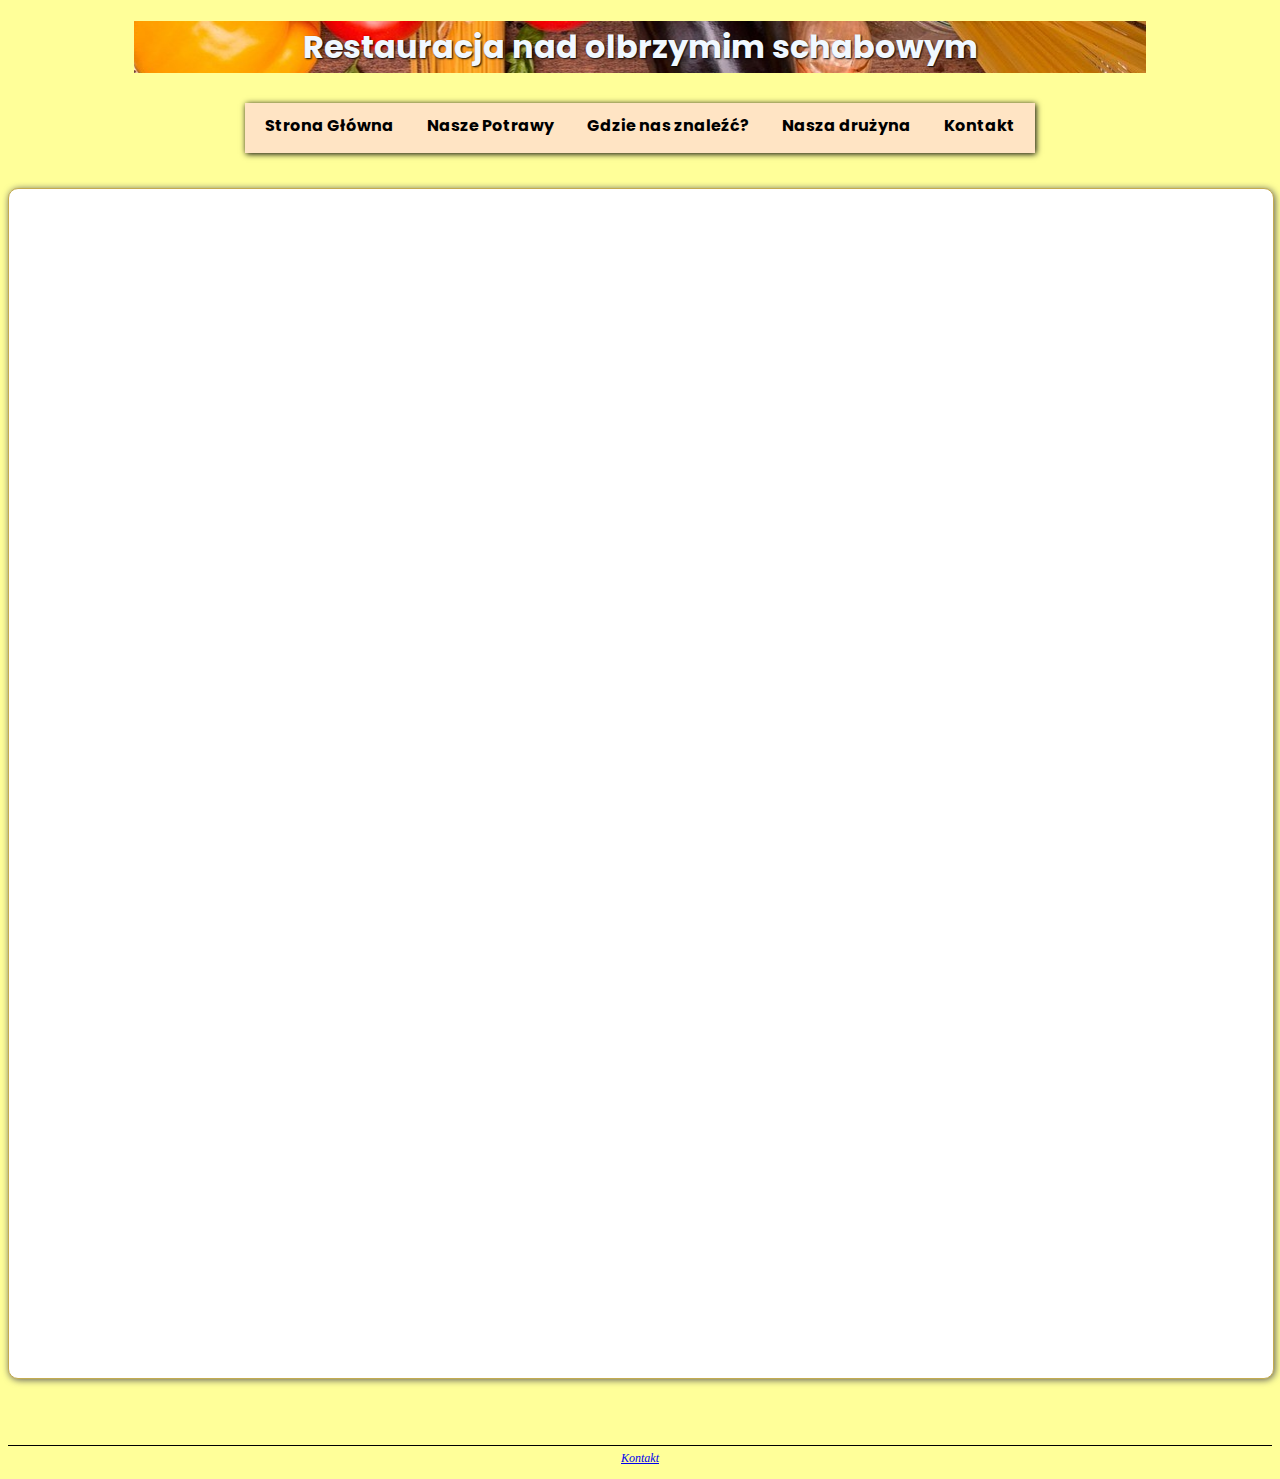
==== commit 51a168ac: "Merge branch 'main' into Ślicznie-jest" ====
--- a/HTML/index.html
+++ b/HTML/index.html
@@ -24,7 +24,7 @@
     
         <header>
             <a href="index.html">
-                <h1>NAZWA</h1>
+                <h1>Restauracja nad olbrzymim schabowym</h1>
             </a>
         </header>
 
@@ -78,10 +78,8 @@
                 <h1>Witamy!</h1>
 
                 <div class="content">
-
-                    <p>Lorem ipsum dolor sit amet, consectetur adipisicing elit. Quaerat accusamus aliquid eum earum aliquam, repellat, beatae ipsam officia quae atque illo quod fugiat quos amet blanditiis quo. Magni, voluptates vero!</p>
-
-                    <img class="photomain" src="../Obrazy/WiP.jpg">
+                    <p>Poznaj naszego nowego szefa kuchni. Janek pracował w wielu znanych restauracjach i z przyjemnością będzie przygotowywał posiłki dla was</p>
+                    <img class="photomain" src="../Obrazy/chef-5993951_1280.jpg">
                 </div>
 
                 <div class="line"></div>
@@ -89,17 +87,10 @@
                 <div class="content">
 
 
-                    <img class="photomain" src="../Obrazy/WiP.jpg">
-                    <p>Lorem ipsum dolor sit amet, consectetur adipisicing elit. Quaerat accusamus aliquid eum earum aliquam, repellat, beatae ipsam officia quae atque illo quod fugiat quos amet blanditiis quo. Magni, voluptates vero!</p>
 
-                </div>
-
-                <div class="line"></div>
-                
-                <div class="content">
-                    <p>Lorem ipsum dolor sit amet, consectetur adipisicing elit. Quaerat accusamus aliquid eum earum aliquam, repellat, beatae ipsam officia quae atque illo quod fugiat quos amet blanditiis quo. Magni, voluptates vero!</p>
-
-                    <img class="photomain" src="../Obrazy/WiP.jpg">
+                    <img class="photomain" src="../Obrazy/cafe-3537801_1280.jpg">
+                    <p>Zapraszamy do naszego nowo otwartego lokalu na ulicy Adama Mickiewicza 30! Na pierwszych gości czekają specjalne oferty.</p>
+                    
                 </div>
 
             </main> 
@@ -118,7 +109,7 @@
         
 
     <footer>
-        Cokolwiek byle by dzialalo
+        <a href="kontakt.html">Kontakt</a>
     </footer>
 </body>
 </html>--- a/CSS/stylemain.css
+++ b/CSS/stylemain.css
@@ -94,7 +94,11 @@
     border: 1px solid rgb(196, 171, 79);
     box-shadow: 1px 1px 7px rgb(93, 91, 91);
 }
-
+#mapa{
+    margin: 20px;
+    width: auto;
+    height: auto;
+}
 main .photomain 
 {
     display: inline-block;
@@ -102,7 +106,9 @@
     margin-left: 40px;
     margin-right: 40px;
 }
-
+main h3{
+    text-align: center;
+}
 main .content
 {
     padding: 20px 20px;
@@ -129,7 +135,6 @@
 main p
 {
     display: inline-block;
-    max-width: 300px;
     color: rgb(27, 26, 26);
     margin-left: 10px;
     margin-right: 10px;
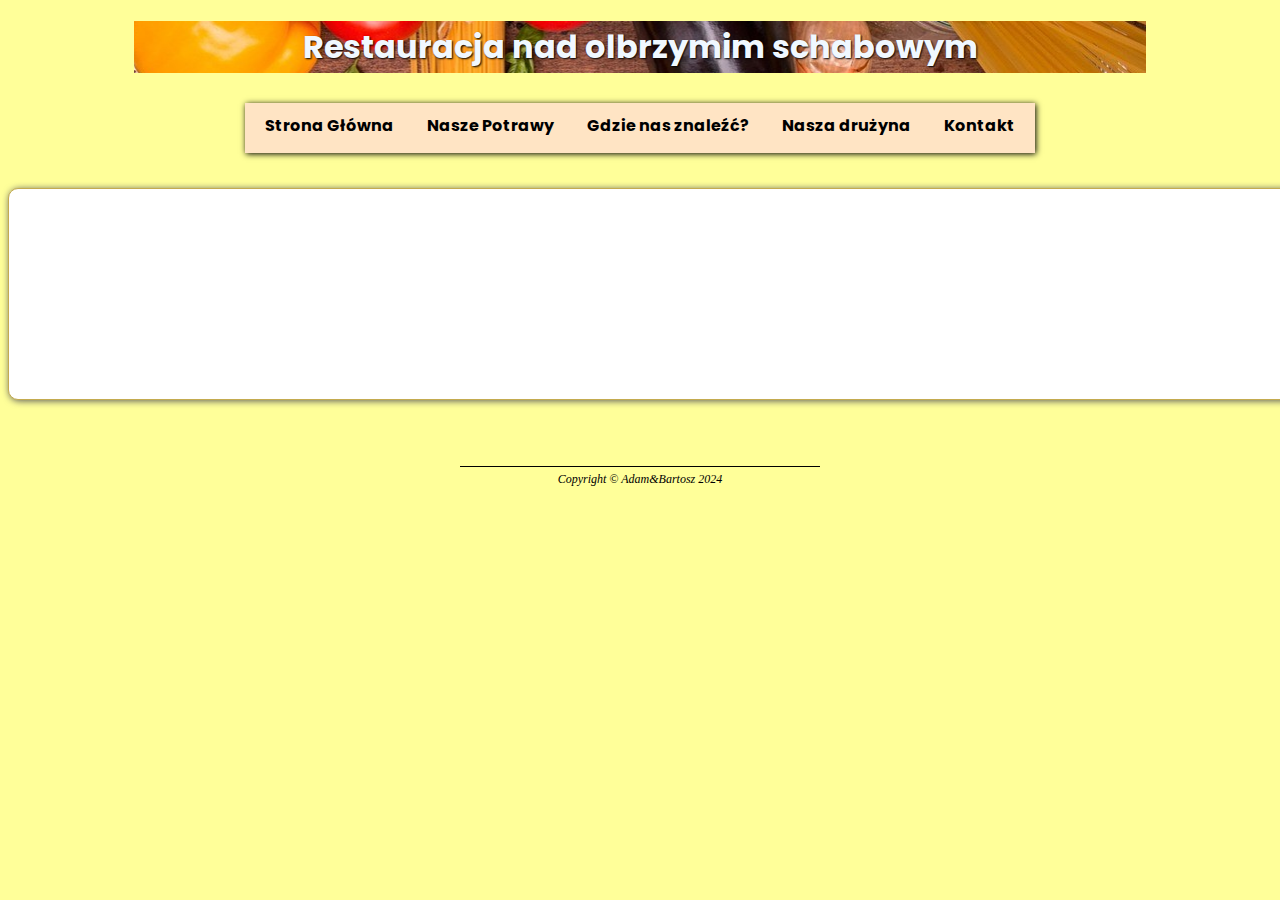
==== commit 49dc6fa1: "KONIEC" ====
--- a/HTML/index.html
+++ b/HTML/index.html
@@ -2,7 +2,7 @@
 <html lang="pl">
 <head>
     <meta charset="UTF-8">
-    <title>Restauracja</title>
+    <title>Strona główna</title>
 
     
     <link rel="stylesheet" type="text/css" href="../CSS/stylemain.css">
@@ -55,13 +55,13 @@
                     
                     <h3>Kiedy jesteśmy otwarci?</h3>
                     <ul>
-                        <li>Poniedzialek 10:00-22:00</li>
-                        <li>Wtorek 10:00-22:00</li>
-                        <li>Środa 10:00-22:00</li>
-                        <li>Czwartek 10:00-22:00</li>
-                        <li>Piątek 10:00-22:00</li>
-                        <li>Sobota 10:00-22:00</li>
-                        <li>Niedziela 10:00-22:00</li>
+                    <li>Poniedzialek 10:00-20:00</li>
+                    <li>Wtorek 10:00-20:00</li>
+                    <li>Środa 10:00-20:00</li>
+                    <li>Czwartek 10:00-20:00</li>
+                    <li>Piątek 10:00-20:00</li>
+                    <li>Sobota 10:00-17:00</li>
+                    <li>Niedziela 10:00-17:00</li>
                     </ul>
                 </a>
                 
@@ -91,7 +91,11 @@
                     <img class="photomain" src="../Obrazy/cafe-3537801_1280.jpg">
                     <p>Zapraszamy do naszego nowo otwartego lokalu na ulicy Adama Mickiewicza 30! Na pierwszych gości czekają specjalne oferty.</p>
                     
+                    
                 </div>
+
+                <p class="students">Jesteśmy tutaj dla wszystkich, ale szczególnie dla studiujących! Bliska odległość od uczelni i atrakcyjne ceny - to z pewnością przyciągnie uwagę wszystkich tych, którzy nie mają zbyt wiele czasu pomiędzy zajęciami! </p>
+                    <p class="students">A mało tego! Składniki, z których przyrządzamy nasze potrawy są wysokiej jakości, kupowane od lokalnych rolników! Bo zdrowy student to szczęśliwy student! Czyż nie?</p>
 
             </main> 
         
@@ -109,7 +113,7 @@
         
 
     <footer>
-        <a href="kontakt.html">Kontakt</a>
+        Copyright &copy; Adam&Bartosz 2024
     </footer>
 </body>
 </html>--- a/CSS/stylemain.css
+++ b/CSS/stylemain.css
@@ -85,7 +85,7 @@
 {
     background-color: white;
     width: 800px;
-    height: 1188.1px;
+    height: auto;
     font-family: "Poppins", sans-serif;
     display: inline-block;
     margin-left: auto;
@@ -93,6 +93,7 @@
     border-radius: 10px;
     border: 1px solid rgb(196, 171, 79);
     box-shadow: 1px 1px 7px rgb(93, 91, 91);
+    padding: 20px 30px;
 }
 #mapa{
     margin: 20px;
@@ -191,8 +192,21 @@
 
     /*ten komentarz tylko dla nauki gita xdd*/
     padding: 5px;
-}
-
+    width: 350px;
+    margin-left: auto;
+    margin-right: auto;
+}
+
+.students
+{
+    display: block;
+}
+
+.we
+{
+    margin-left: 80px;;
+    margin-right: auto;
+}
 
 
 /*==================================*/
@@ -265,4 +279,6 @@
         display: block;
     }
 
-}
+
+
+}
